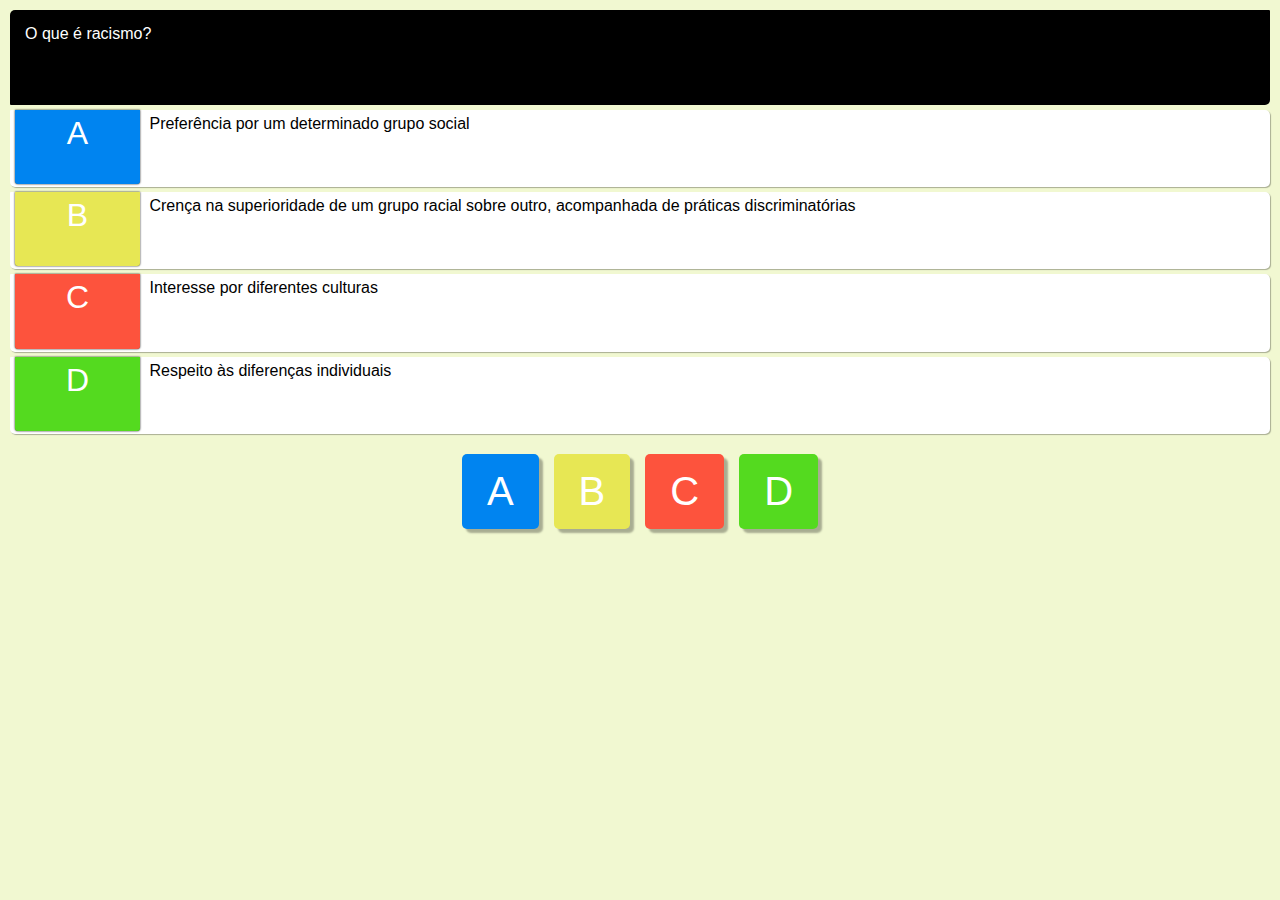
==== play.html @ 0eb737b3 "update" ====
<!DOCTYPE html>
<html lang="pt-br">
    <head>
        <link
            rel="stylesheet"
            href="https://fonts.googleapis.com/css2?family=Material+Symbols+Outlined:opsz,wght,FILL,GRAD@20..48,100..700,0..1,-50..200"
        />
        <link
            rel="stylesheet"
            href="https://fonts.googleapis.com/css2?family=Material+Symbols+Outlined:opsz,wght,FILL,GRAD@20..48,100..700,0..1,-50..200"
        />
        <link
            rel="stylesheet"
            href="https://fonts.googleapis.com/css2?family=Material+Symbols+Outlined:opsz,wght,FILL,GRAD@20..48,100..700,0..1,-50..200"
        />
        <link
            rel="stylesheet"
            href="https://fonts.googleapis.com/css2?family=Material+Symbols+Outlined:opsz,wght,FILL,GRAD@20..48,100..700,0..1,-50..200"
        />
        <meta charset="UTF-8" />
        <meta http-equiv="X-UA-Compatible" content="IE=edge" />
        <meta name="viewport" content="width=device-width, initial-scale=1.0" />
        <link rel="stylesheet" href="level-style.css" />
        <title>Law & Order</title>
    </head>
    <script src="levelBuild.js" type="module" defer></script>
    <body>
        <main>
            <div id="game-result">
                <span id="positive" class="material-symbols-outlined"
                    >thumb_up</span
                >
                <span id="negative" class="material-symbols-outlined"
                    >thumb_down</span
                >
            </div>

            <div id="blackScreen"></div>
            <div id="game-over">
                <div id="game-over-buttons">
                    <p id="points"></p>
                    <span id="restart" class="material-symbols-outlined"
                        >restart_alt</span
                    >
                    <span id="back-menu" class="material-symbols-outlined"
                        >home</span
                    >
                </div>
            </div>
            <article id="options">
                
                <div class="question-box">
                    <p id="question"></p>
                </div>
                <div class="answer-box">
                    <div class="answer-n" id="answer-n1">A</div>
                    <div class="answer"></div>
                </div>
                <div class="answer-box">
                    <div class="answer-n" id="answer-n2">B</div>
                    <div class="answer"></div>
                </div>
                <div class="answer-box">
                    <div class="answer-n" id="answer-n3">C</div>
                    <div class="answer"></div>
                </div>
                <div class="answer-box">
                    <div class="answer-n" id="answer-n4">D</div>
                    <div class="answer"></div>
                </div>
                <div id="button-container">
                    <button class="answer-button" id="btn1">A</button>
                    <button class="answer-button" id="btn2">B</button>
                    <button class="answer-button" id="btn3">C</button>
                    <button class="answer-button" id="btn4">D</button>
                </div>
            </article>

           
        </main>
        <!--<script type="module">
        import {sceneTransition} from '../animations.js'

        //Passar como parametro
        const imagem = '../animations/fire_animation/stand0.png'
        const arrayImgs = []
        for (let i = 0; i <= 3; i++){
            let newImg = new Image()
            newImg.src = `../animations/fire_animation/sprite_${i}.png`
            arrayImgs.push(newImg)
        }
        let question = 'Pedro foi recentemente contratado como estagiário e deve operar em um painel elétrico onde existem alguns componentes que necessitam de manutenção. No aparelho existem regiões do painel que estão expostas e em contato direto com o ar ainda há um problema com um dos cabos de alimentação que não está ligado diretamente ao terra do aparelho. O equipamento nunca teve manutenção preventiva, e sua última preditiva fora a 4 meses atrás; escolha a opção correta abaixo:'
        let options = [
            {
                text: "Operar mesmo assim; uma tensão eficaz de 220 V não apresenta risco",
                isRight: false
            }, 
            {
                text: "Segundo a NR12, existem painéis que não são necessários o aterramento; logo, pode sim operar.",
                isRight: false
            }, 
            {
                text: "Basta não entrar em contato com as regiões vivas e pode-se sim operar.",
                isRight: false
            }, 
            {
                text: "Enviar o painel para outro setor e informar aos responsáveis, máquina está fora de cogitação operação.",
                isRight: true
            }
        ]
        
        //Colocando ordem aleatoria de alternativas
        options.sort((a, b) =>  0.5 - Math.random())
        //Pegando respostas corretas
        let rightAnswers = options.filter((item) => item.isRight)
        rightAnswers = rightAnswers.map(item => item.text)

        const questionText = document.querySelector('#question')
        questionText.textContent = question
        const answers = document.querySelectorAll('.answer')
        answers.forEach(defineAnswers)

        function defineAnswers(item, index){
            item.textContent = options[index].text
            item.addEventListener('click', () => winTest())

            function winTest()
            {
                if (rightAnswers.includes(item.textContent)){
                    setTimeout(win, 100)
                    function win(){
                        let gameResult = document.querySelector('#game-result')
                        gameResult.style.animationName = 'openIcon'
                        gameResult.style.display = 'block'
                        let positive = document.querySelector('#positive')
                        positive.style.display = 'block'
                        setTimeout(endGameScreen, 500)
                    }
                }
                else {
                    setTimeout(defeat, 100)
                    function defeat(){
                        let gameResult = document.querySelector('#game-result')
                        gameResult.style.animationName = 'closeIcon'
                        gameResult.style.display = 'block'
                        let negative = document.querySelector('#negative')
                        negative.style.display = 'block'
                        setTimeout(startAnimation, 500)
                    }
                }
            }
        }
        let canvas = document.querySelector('#animation')
        let context = canvas.getContext('2d')
        let imgHeight = canvas.height  / 100 * 100
        let imgWidth = canvas.width  / 100 * 100
        let img = new Image()
        img.src = imagem
        img.onload = function()
        {
            context.drawImage(img, canvas.width / 2 - (imgWidth) / 2, canvas.height-imgHeight, imgWidth, imgHeight+5)
        }

        //Colocar dentro da função
        function startAnimation()
        {
            let indice = 0
            let anim = true
            let timeLapse = 0
            function animation()
            {
                if (indice < arrayImgs.length -1)
                {
                    context.clearRect(0, 0, canvas.width, canvas.height)
                    context.drawImage(arrayImgs[Math.ceil(indice)], canvas.width / 2 - (imgWidth) / 2, canvas.height-imgHeight, imgWidth, imgHeight + 5) 
                    indice += 0.10
                }
                else 
                {
                    indice = 0
                    timeLapse += 1
                    if (timeLapse == 1)
                    {
                        endGameScreen()                  
                    }
                }
                requestAnimationFrame(animation)
            }
            function start(){
                requestAnimationFrame(animation)
            }
            return start()
        }
        function endGameScreen()
        {
            translucentScreen()

            let restartBtn = document.querySelector('#restart')
            let menuBtn = document.querySelector('#back-menu')
            
            setTimeout(startButtons, 1000)
            function startButtons(){
                restartBtn.style.display = 'block'
                menuBtn.style.display = 'block'
            }

            restartBtn.addEventListener('click', () => {restartScene()})
            menuBtn.addEventListener('click', () => {mainMenu()})

            function translucentScreen(){
                let gameScreen = document.querySelector('#game-over')
                gameScreen.style.display = 'block'
                setTimeout(() => {gameScreen.style.background = 'rgba(0, 0, 0, 0.5)'}, 515)
            }

            function restartScene()
            {
                setTimeout(restart, 200)
                function restart() 
                {
                    let gameScreen = document.querySelector('#game-over')
                    gameScreen.style.display = 'none'
                    sceneTransition(window.location.href, false)
                }
            }

            function mainMenu()
            {
                setTimeout(menu, 200)
                function menu()
                {
                    let gameScreen = document.querySelector('#game-over')
                    gameScreen.style.display = 'none'
                    sceneTransition('../index.html', false)
                }
            }
                
        }
    </script>-->
    </body>
</html>
---- level-style.css ----
@charset "utf-8";

@import url("https://fonts.googleapis.com/css2?family=Roboto&family=Roboto+Mono:ital,wght@0,100;0,200;0,300;0,400;0,500;0,600;0,700;1,100;1,200;1,300;1,400;1,500;1,600;1,700&display=swap");

* {
    padding: 0px;
    margin: 0px;
    box-sizing: border-box;
    user-select: none;
}
html {
    font-size: 100%;
    height: 100dvh;
    width: 100vw;
}
body {
    /* font-family: 'Roboto', sans-serif; */
    font-family: "Franklin Gothic Medium", "Arial Narrow", Arial, sans-serif;
    height: 100%;
    width: 100%;
    background-color: #f1f8d1;
}

#button-container {
    /* pointer-events: none; */
    /* opacity: 0.5 ; */
    padding: 15px;
    display: flex;
    justify-content: center;
    gap: 0px 15px;
    transition: opacity 1s ease;
}

#result {
    text-align: center;
}

.answer-button {
    font-size: 2.5em;
    border: none;
    border-radius: 5px;
    padding: 15px 25px;
    color: white;
    box-shadow: 4px 4px 2px rgba(0, 0, 0, 0.3);
}

.answer-button:active {
    box-shadow: 1px 1px 2px rgba(0, 0, 0, 0.3);
}

#btn1,
#answer-n1 {
    background-color: rgb(0, 132, 240);
}

#btn2,
#answer-n2 {
    background-color: rgb(231, 231, 84);
}

#btn3,
#answer-n3 {
    background-color: rgb(253, 83, 61);
}

#btn4,
#answer-n4 {
    background-color: rgb(84, 218, 31);
}

#options > div {
    width: 100%;
    margin: 0px auto 5px auto;
}

.question-box {
    height: 22%;
    /* background-color: rgb(98, 141, 235); */
    background-color: black;
    color: white;
    border-radius: 5px 1px 5px 1px;
    padding: 15px;
}

.answer-box {
    /*border: 1px solid black;*/
    height: 18%;
    background-color: white;
    box-shadow: 1px 1px 1px rgba(0, 0, 0, 0.3);
    /* border: 0.5px solid black; */
    border-radius: 1px 5px 5px 5px;
    padding: 5px;
}

/* .answer-box:active {
    transform: translateY(1.5px);
    box-shadow: 0px 0px 0px rgba(0, 0, 0, 0.3);
    margin-bottom: 10px;
} */

#question {
    font-size: 1rem;
    color: white;
    width: 100%;
    height: 100%;
    overflow-wrap: break-word;
    overflow: auto;
    text-align: justify;
    padding-right: 5px;
}

.answer-n {
    display: inline-block;
    font-size: 2rem;
    text-align: center;
    height: 110%;
    width: 10%;
    /* background-color: black; */
    background-color: rgb(231, 231, 84);
    /* color: rgb(253, 237, 191); */
    color: white;
    margin: 0%;
    position: relative;
    top: -5px;
    padding: 5px;
    border-radius: 0px 0px 3px 3px;
    box-shadow: 0px 0px 2px black;
}

.answer {
    display: inline-block;
    font-size: 1rem;
    overflow-wrap: break-word;
    width: 87%;
    height: 100%;
    vertical-align: top;
    color: rgb(0, 0, 0);
    overflow-y: auto;
    text-align: justify;
    padding-right: 5px;
    padding-left: 5px;
    font-weight: 100;
}

::-webkit-scrollbar {
    width: 5px;
}

::-webkit-scrollbar-thumb {
    width: 5px;
    border-radius: 10px;
}

.answer-box > ::-webkit-scrollbar-thumb {
    background-color: rgba(137, 43, 226, 0.65);
}

.question-box > ::-webkit-scrollbar-thumb {
    background-color: rgba(255, 254, 255, 0.65);
}

::-webkit-scrollbar-thumb:hover {
    background-color: rgba(207, 17, 17, 0.61);
}

main {
    height: 100%;
}

#options {
    padding: 10px;
    width: 100%;
    height: 50%;
}

#animation {
    display: block;
    margin: auto;
    pointer-events: none;
    border: 1px solid black;
    width: 100%;
    height: 50%; /*50*/
    /*background-color: yellow;*/ /*Apagar depois*/
}

#blackScreen {
    display: none;
    position: absolute;
    background-color: rgba(0, 0, 0, 0);
    z-index: 10;
    width: 100%;
    height: 100%;
    left: 0px;
    top: 0px;
    transition: 1s;
    transition-timing-function: ease;
}

#game-over {
    display: none;
    position: fixed;
    background-color: rgba(0, 0, 0, 0);
    height: 100%;
    width: 100%;
    z-index: 10;
    left: 0px;
    bottom: 0px;
    transition: 2s;
    transition-timing-function: ease;
}
#points {
    font-family: Impact, Haettenschweiler, "Arial Narrow Bold", sans-serif;
    color: white;
    border: 3px solid white;
    border-radius: 5px;
    padding: 0.3em;
    font-size: 2em;
}

#game-over > #game-over-buttons {
    position: absolute;
    left: 50%;
    top: 50%;
    transform: translate(-50%, -50%);
    transition: transform 0.1s ease 2s;
}

@keyframes slideInLeft {
    from {
        border: 3px solid rgba(253, 253, 253, 0);
        color: rgba(253, 253, 253, 0);
        transform: translateX(-200px);
    }
    to {
        transform: translateX(0);
        border: 3px solid white;
        color: white;
    }
}
@keyframes slideInTop {
    from {
        border: 3px solid rgba(253, 253, 253, 0);
        color: rgba(253, 253, 253, 0);
        opacity: 0;
    }
    to {
        transform: 1;
        border: 3px solid white;
        color: white;
    }
}
@keyframes slideInRight {
    from {
        border: 3px solid rgba(253, 253, 253, 0);
        color: rgba(253, 253, 253, 0);
        transform: translateX(200px);
    }
    to {
        transform: translateX(0);
        border: 3px solid white;
        color: white;
    }
}
#game-over-buttons > .material-symbols-outlined {
    z-index: 15;
    display: none;
    font-variation-settings: "FILL" 0, "wght" 400, "GRAD" 0, "opsz" 48;
    color: rgba(255, 255, 255, 0);
    font-size: 7rem;
    text-align: center;
    border: 3px solid rgb(255, 255, 255);
    border-radius: 15px;
    margin: 15px auto;
    color: white;

    /*transition: transform 0.1s, color 0.1s, background-color 0.1s;*/
}

#game-over-buttons > #restart {
    transition: transform 0.2s, color 0.1s, background-color 0.1s;
    animation-name: slideInLeft;
    animation-duration: 0.7s;
    animation-timing-function: none;
    animation-delay: 0s;
    animation-iteration-count: 1;
    animation-direction: normal;
    animation-fill-mode: none;
}
#game-over-buttons > #points {
    transition: transform 0.2s, color 0.1s, background-color 0.1s;
    animation-name: slideInTop;
    animation-duration: 3s;
    animation-timing-function: none;
    animation-delay: 0s;
    animation-iteration-count: 1;
    animation-direction: normal;
    animation-fill-mode: none;
}

#game-over-buttons > #back-menu {
    transition: transform 0.2s, color 0.1s, background-color 0.1s;
    animation-name: slideInRight;
    animation-duration: 0.7s;
    animation-timing-function: none;
    animation-delay: 0s;
    animation-iteration-count: 1;
    animation-direction: normal;
    animation-fill-mode: none;
}

/*Falta testar a melhor interação*/

#game-over-buttons > .material-symbols-outlined:active {
    color: gray;
    background-color: white;
    transform: translate(0, 5%);
}

@keyframes openIcon {
    from {
        width: 1px;
        height: 1px;
    }
    to {
        width: 100px;
        height: 100px;
    }
}
@keyframes closeIcon {
    from {
        width: 120px;
        height: 120px;
    }
    to {
        width: 100px;
        height: 100px;
    }
}
@keyframes openFont {
    from {
        font-size: 0rem;
    }
    to {
        font-size: 5rem;
    }
}

@keyframes closeFont {
    from {
        font-size: 6rem;
    }
    to {
        font-size: 5rem;
    }
}

div#game-result {
    display: none;
    width: 100px;
    height: 100px;
    background-color: rgb(252, 252, 252);
    margin: auto;
    border: 1px solid black;
    border-radius: 100%;
    position: absolute;
    transition: transform 0.1s, color 0.1s, background-color 0.1s;
    animation-name: openIcon;
    animation-duration: 0.3s;
    animation-timing-function: none;
    animation-delay: 0s;
    animation-iteration-count: 1;
    animation-direction: normal;
    animation-fill-mode: none;

    top: 50%;
    left: 50%;
    transform: translate(-50%, -50%);
}

div#game-result > .material-symbols-outlined {
    display: none;
    font-variation-settings: "FILL" 0, "wght" 400, "GRAD" 0, "opsz" 48;
    font-size: 5rem;
    position: absolute;
    top: 50%;
    left: 50%;
    transform: translate(-50%, -50%);
    text-shadow: 1px 1px 1px rgba(0, 0, 0, 0.5);
    transition: transform 0.1s, color 0.1s, background-color 0.1s;
    animation-duration: 0.3s;
    animation-timing-function: none;
    animation-delay: 0s;
    animation-iteration-count: 1;
    animation-direction: normal;
    animation-fill-mode: none;
}

div#game-result > #positive {
    animation-name: openFont;
    color: rgb(20, 219, 47);
}
div#game-result > #negative {
    animation-name: closeFont;
    color: rgb(245, 58, 58);
}
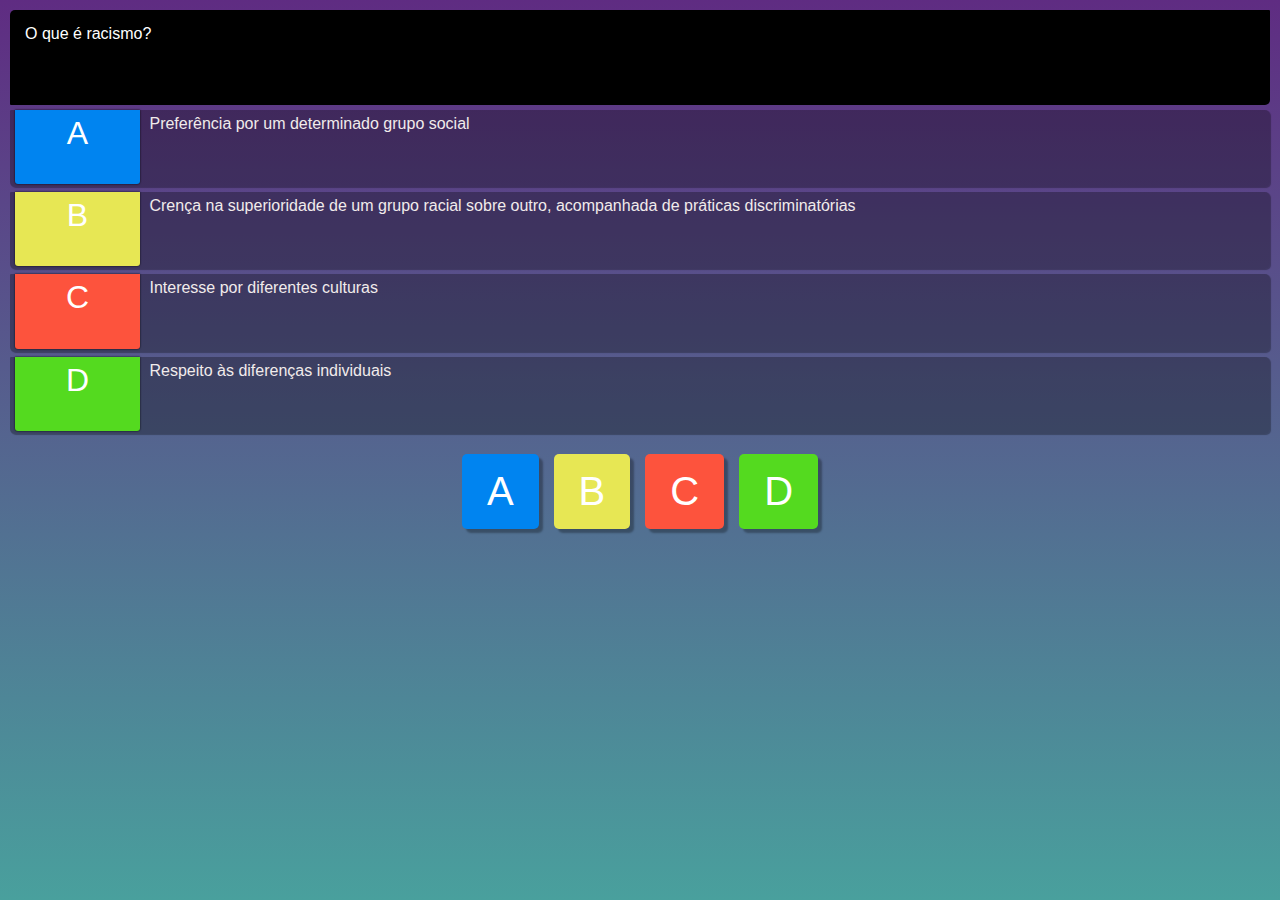
==== commit a945d450: "design" ====
--- a/play.html
+++ b/play.html
@@ -20,6 +20,7 @@
         <meta charset="UTF-8" />
         <meta http-equiv="X-UA-Compatible" content="IE=edge" />
         <meta name="viewport" content="width=device-width, initial-scale=1.0" />
+        <link rel="shortcut icon" href="./imagens/scale-svgrepo-com.svg" type="image/x-icon">
         <link rel="stylesheet" href="level-style.css" />
         <title>Law & Order</title>
     </head>
--- a/level-style.css
+++ b/level-style.css
@@ -18,7 +18,8 @@
     font-family: "Franklin Gothic Medium", "Arial Narrow", Arial, sans-serif;
     height: 100%;
     width: 100%;
-    background-color: #f1f8d1;
+    /* background-color: #f1f8d1; */
+    background-image: linear-gradient(to top, #49a09d, #5f2c82);
 }
 
 #button-container {
@@ -61,6 +62,7 @@
 #btn3,
 #answer-n3 {
     background-color: rgb(253, 83, 61);
+    
 }
 
 #btn4,
@@ -85,11 +87,13 @@
 .answer-box {
     /*border: 1px solid black;*/
     height: 18%;
-    background-color: white;
+    background-color: rgba(0, 0, 0, 0.25);
     box-shadow: 1px 1px 1px rgba(0, 0, 0, 0.3);
+    background-color: rgba(0, 0, 0, 0.3);
     /* border: 0.5px solid black; */
     border-radius: 1px 5px 5px 5px;
     padding: 5px;
+    transition: background-color 0.25s ease;
 }
 
 /* .answer-box:active {
@@ -134,12 +138,13 @@
     width: 87%;
     height: 100%;
     vertical-align: top;
-    color: rgb(0, 0, 0);
+    color: rgb(241, 235, 235);
     overflow-y: auto;
     text-align: justify;
+    font-weight: 100;
     padding-right: 5px;
     padding-left: 5px;
-    font-weight: 100;
+    /* font-weight: 00; */
 }
 
 ::-webkit-scrollbar {
@@ -259,6 +264,18 @@
         transform: translateX(0);
         border: 3px solid white;
         color: white;
+    }
+}
+
+@keyframes blinkAnimation {
+    0% {
+        background-color: rgb(84, 218, 31);
+    }
+    50% {
+        background-color: white;
+    }
+    100% {
+        background-color: rgb(84, 218, 31);
     }
 }
 #game-over-buttons > .material-symbols-outlined {
@@ -277,35 +294,41 @@
 }
 
 #game-over-buttons > #restart {
-    transition: transform 0.2s, color 0.1s, background-color 0.1s;
-    animation-name: slideInLeft;
-    animation-duration: 0.7s;
+    /* transition: transform 0.2s, color 0.1s, background-color 0.1s; */
+    /* animation-name: slideInLeft; */
+    /* animation-duration: 0.7s;
     animation-timing-function: none;
     animation-delay: 0s;
     animation-iteration-count: 1;
     animation-direction: normal;
-    animation-fill-mode: none;
+    animation-fill-mode: none; */
+    opacity: 0;
+    transition: opacity 3s ease;
 }
 #game-over-buttons > #points {
-    transition: transform 0.2s, color 0.1s, background-color 0.1s;
-    animation-name: slideInTop;
-    animation-duration: 3s;
+    /* transition: transform 0.2s, color 0.1s, background-color 0.1s; */
+    /* animation-name: slideInTop; */
+    /* animation-duration: 3s;
     animation-timing-function: none;
     animation-delay: 0s;
     animation-iteration-count: 1;
     animation-direction: normal;
-    animation-fill-mode: none;
+    animation-fill-mode: none; */
+    opacity: 0;
+    /* transition: opacity 1s ease; */
 }
 
 #game-over-buttons > #back-menu {
-    transition: transform 0.2s, color 0.1s, background-color 0.1s;
-    animation-name: slideInRight;
-    animation-duration: 0.7s;
+    /* transition: transform 0.2s, color 0.1s, background-color 0.1s; */
+    /* animation-name: slideInRight; */
+    /* animation-duration: 0.7s;
     animation-timing-function: none;
     animation-delay: 0s;
     animation-iteration-count: 1;
     animation-direction: normal;
-    animation-fill-mode: none;
+    animation-fill-mode: none; */
+    opacity: 0;
+    transition: opacity 3s ease;
 }
 
 /*Falta testar a melhor interação*/
